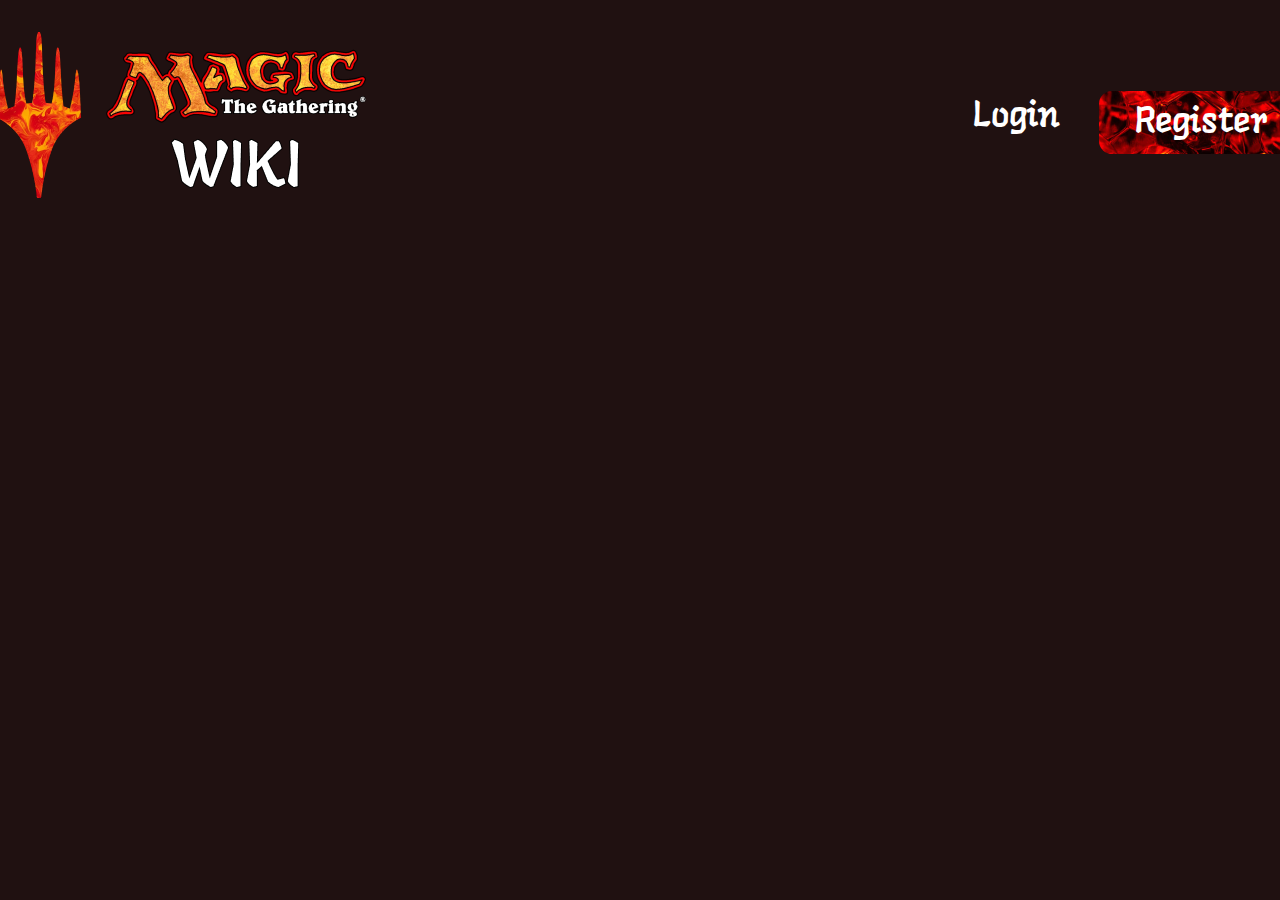
==== index.html @ 769f6041 "index updated with favicon" ====
<!DOCTYPE html>
<html lang="pt_BR">
<head>
    <meta charset="UTF-8">
    <meta http-equiv="X-UA-Compatible" content="IE=edge">
    <meta name="viewport" content="width=device-width, initial-scale=1.0">
    <link rel="stylesheet" href="./style/style.css">
    <link rel="preconnect" href="https://fonts.googleapis.com">
    <link rel="preconnect" href="https://fonts.gstatic.com" crossorigin>
    <link href="https://fonts.googleapis.com/css2?family=Langar&display=swap" rel="stylesheet">
    <link rel="shortcut icon" href="./img/magic-favicon-ico.ico" type="image/x-icon">
    <title>Magic the Wiki</title>
</head>
<body>
    <header class="header">
        <div class="logo">
            <a href="">
                <img src="./img/logo.png" alt="logo-magic-wiki">
            </a>
        </div>

        <div class="login">
            <a href="./pages/login.html"><p>Login</p></a>
            <button><a href="#"><p>Register</p></a></button>
        </div>
    </header>

    <main>

    </main>
    
    <script src="./js/app.js"></script>
</body>
</html>
---- style/style.css ----
:root{
    --crimson-red: #201111;
}

*{
    margin: 0;
    padding: 0;
    box-sizing: border-box;
}

body{
    background-color: var(--crimson-red);
}

header{
    display: flex;
    align-items: center;
    justify-content: center;
    gap: 1000px;
}

.logo{
    margin-left: 70px;
}

.login{
    margin-right: 97px;
    display: flex;
    gap: 40px;
}

.login button{
    height: 63px;
    width: 204px;
    background-image: url(../img/ruby-texture.png);
    border: none;
    border-radius: 13px;
    transition: 300ms;
}

.login button:hover{
    cursor: pointer;
    background-image: url(../img/fire-texture.png);
}

.login a{
    text-decoration: none;
    color: white;
    font-family: "Langar", system-ui;
    font-size: 36px;
}

@media (max-width: 1440px){
    header{
        display: flex;
        align-items: center;
        justify-content: center;
        gap: 550px;
    }
}
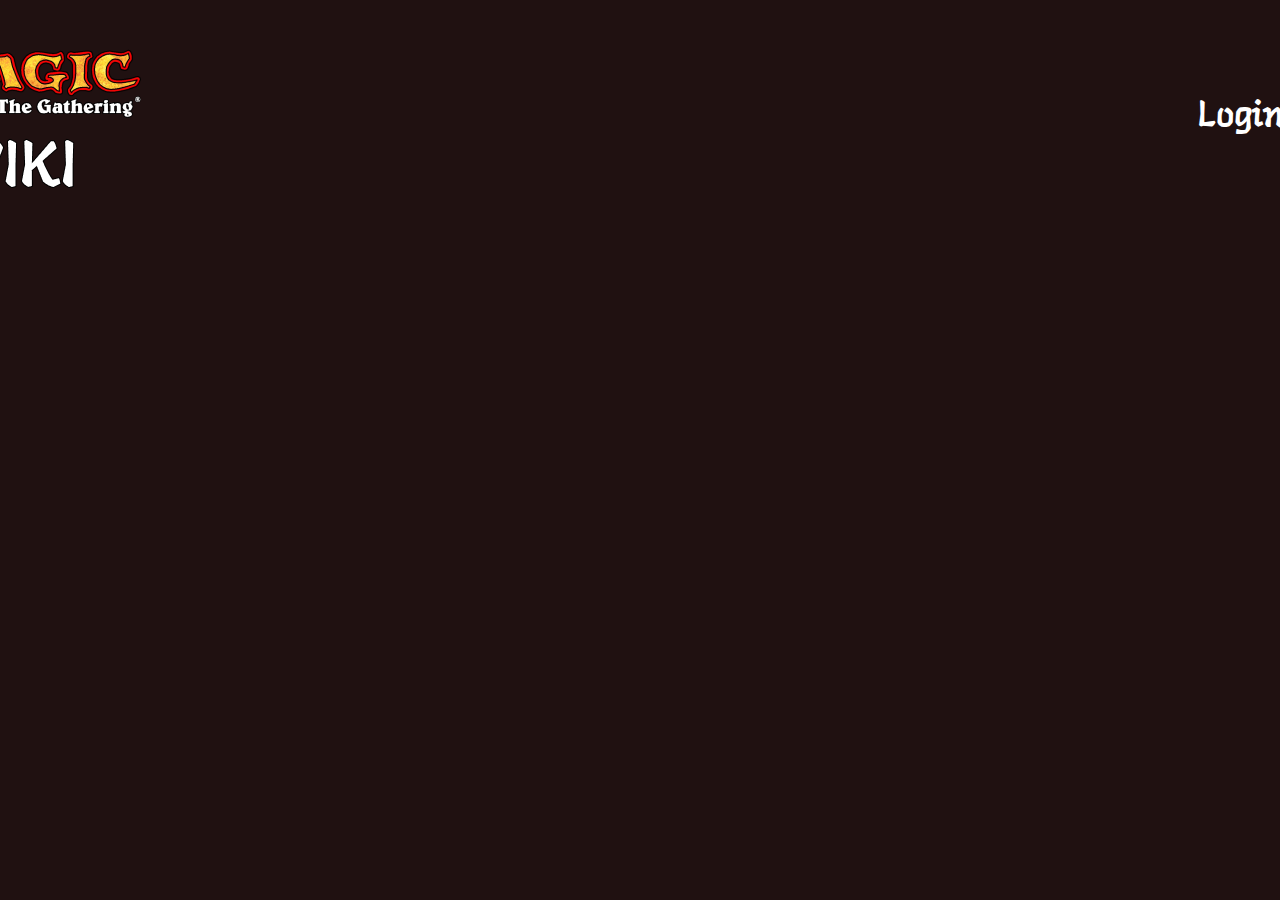
==== commit 1b31f8e6: "section for cards created in index" ====
--- a/index.html
+++ b/index.html
@@ -17,7 +17,7 @@
             <a href="">
                 <img src="./img/logo.png" alt="logo-magic-wiki">
             </a>
-        </div>
+        </div>  
 
         <div class="login">
             <a href="./pages/login.html"><p>Login</p></a>
@@ -26,7 +26,9 @@
     </header>
 
     <main>
+        <section id="card-show" class="card-show">
 
+        </section>
     </main>
     
     <script src="./js/app.js"></script>
--- a/style/style.css
+++ b/style/style.css
@@ -12,7 +12,7 @@
     background-color: var(--crimson-red);
 }
 
-header{
+.header{
     display: flex;
     align-items: center;
     justify-content: center;
@@ -35,12 +35,12 @@
     background-image: url(../img/ruby-texture.png);
     border: none;
     border-radius: 13px;
-    transition: 300ms;
+    transition: 2000ms;
 }
 
 .login button:hover{
     cursor: pointer;
-    background-image: url(../img/fire-texture.png);
+    background-image: url(../img/fire-texture-1.gif);
 }
 
 .login a{
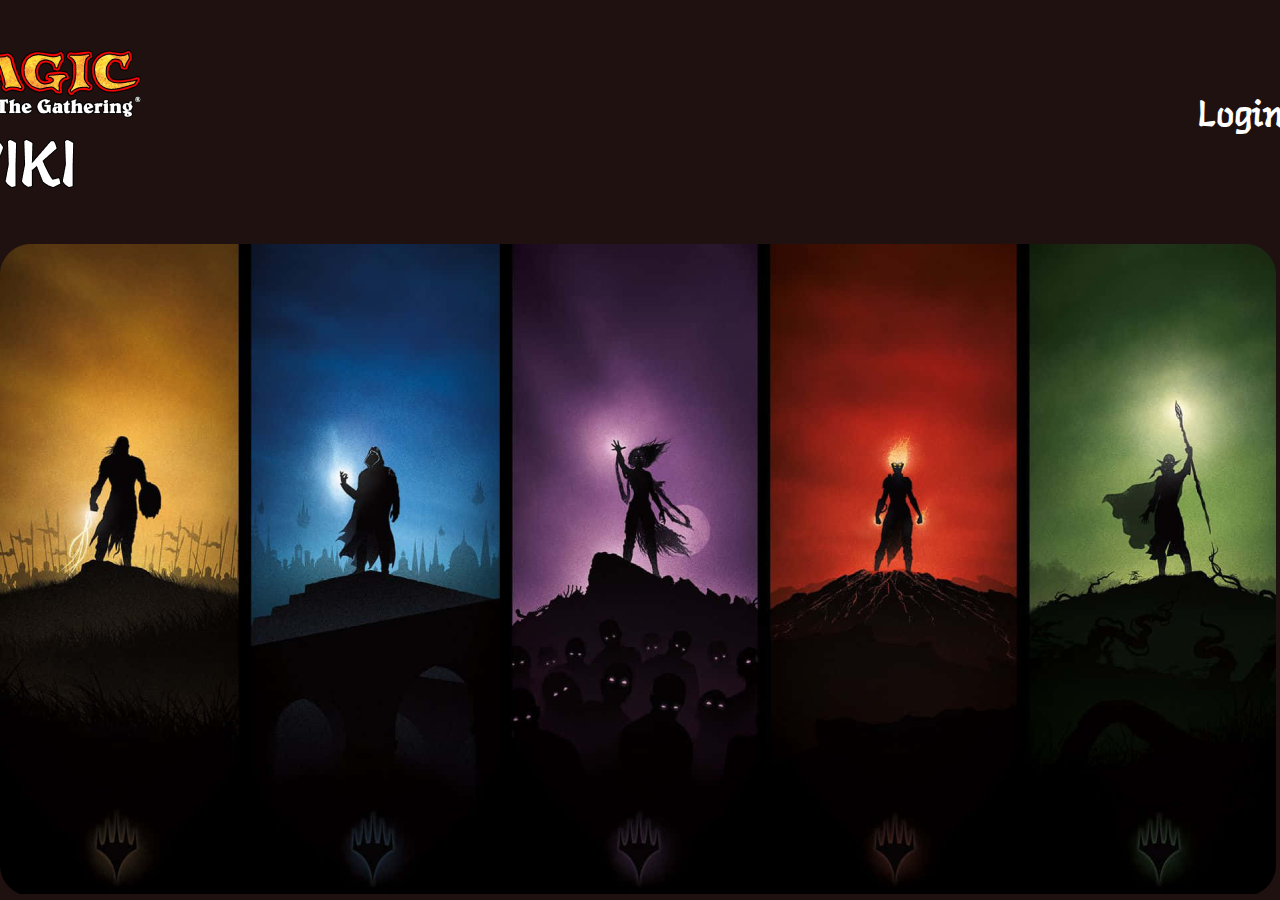
==== commit 1b2ac5a2: "updated" ====
--- a/index.html
+++ b/index.html
@@ -25,10 +25,12 @@
         </div>
     </header>
 
-    <main>
-        <section id="card-show" class="card-show">
+    <main class="main">
+        <div class="container">
+            <section id="cards-container" class="cards-container">
 
-        </section>
+            </section>
+        </div>
     </main>
     
     <script src="./js/app.js"></script>
--- a/style/style.css
+++ b/style/style.css
@@ -50,6 +50,19 @@
     font-size: 36px;
 }
 
+.main{
+    display: flex;
+    align-items: center;
+    justify-content: center;
+}
+
+.container{
+    background-image: url(../img/section.png);
+    height: 650px;
+    width: 1280px;
+    background-repeat: no-repeat;
+}
+
 @media (max-width: 1440px){
     header{
         display: flex;
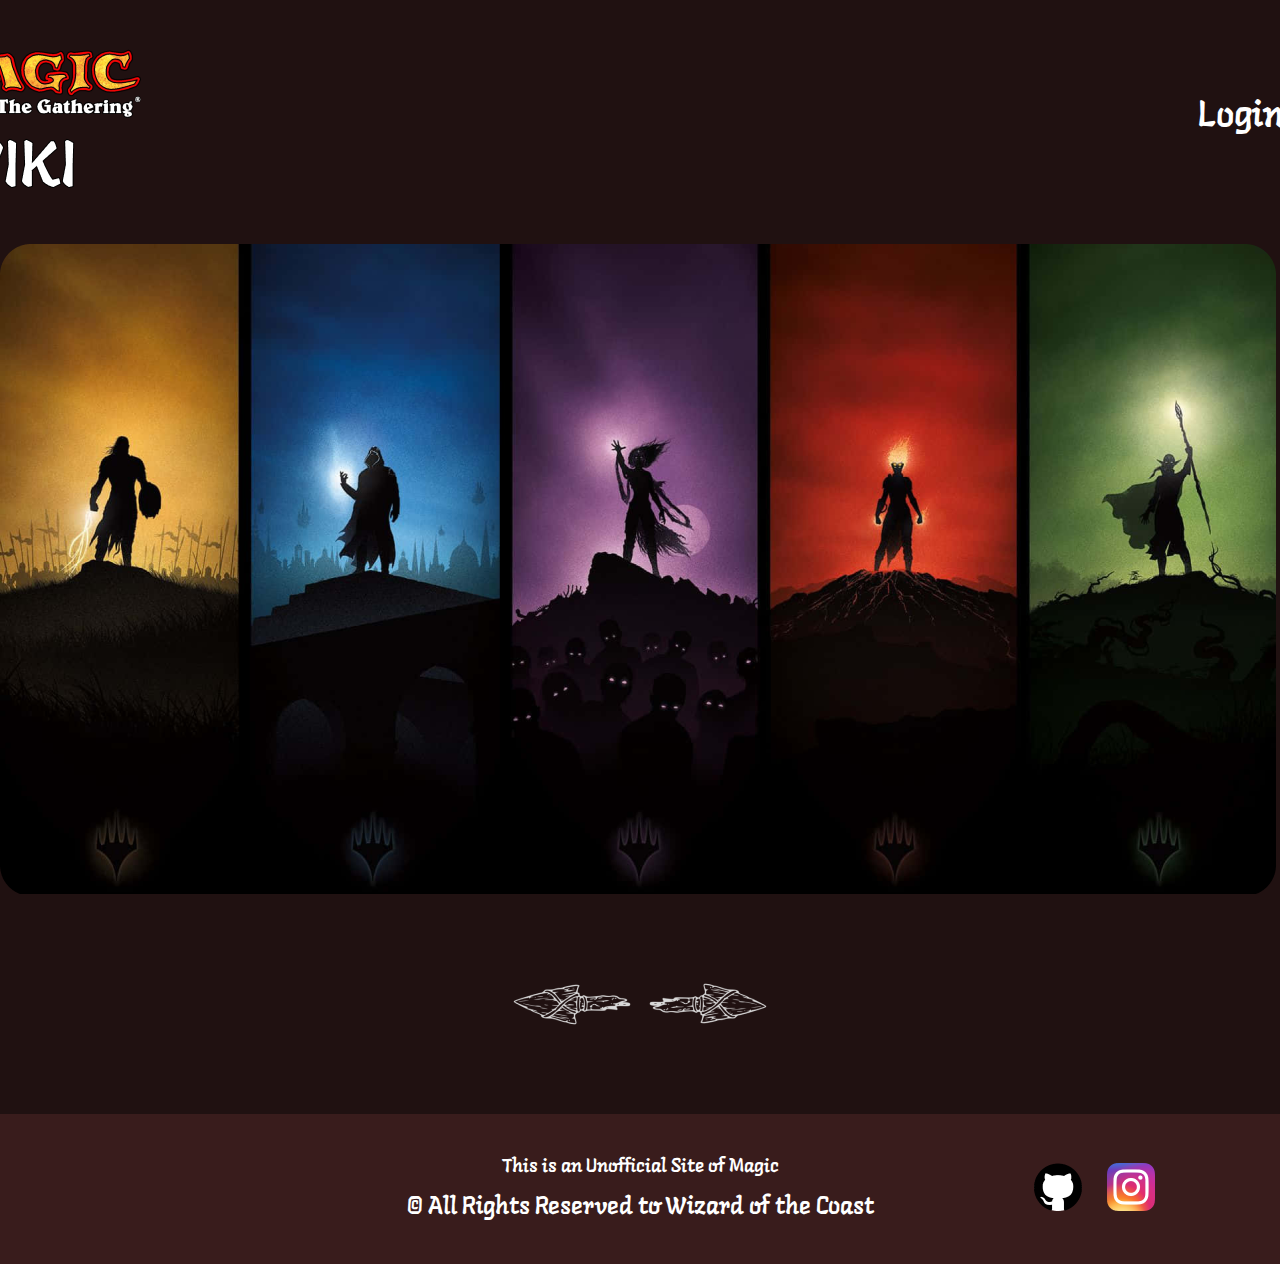
==== commit 43461496: "cursor and footer updated" ====
--- a/index.html
+++ b/index.html
@@ -31,8 +31,22 @@
 
             </section>
         </div>
+
+        <span class="arrows-change">
+            <img src="./img/left-arrow.png" alt="" id="previous-page">
+            <div class="page-count" id="page-count"></div>
+            <img src="./img/right-arrow.png" alt="" id="next-page">
+        </span>
     </main>
     
+    <footer class="footer">
+            <h3>This is an Unofficial Site of Magic</h3>
+            <h2>&copy; All Rights Reserved to Wizard of the Coast</h2>
+            <div class="social-media">
+                <a href="https://github.com/PedroLucaV"><img src="./img/github-logo.png" alt="""></a>
+                <a href="https://instagram.com"><img src="./img/instagram-logo.png" alt="""></a>
+            </div>
+    </footer>
     <script src="./js/app.js"></script>
 </body>
 </html>--- a/style/style.css
+++ b/style/style.css
@@ -1,8 +1,10 @@
 :root{
     --crimson-red: #201111;
+    --light-crimson-red: #391C1C;
 }
 
 *{
+    cursor: url('../img/mouse-normal.png'), auto;
     margin: 0;
     padding: 0;
     box-sizing: border-box;
@@ -50,10 +52,28 @@
     font-size: 36px;
 }
 
+.login p:hover{
+    cursor: url('../img/mouse-point.png'), auto;
+}
+
+.login button:hover{
+    cursor: url('../img/mouse-point.png'), auto;
+}
+
 .main{
     display: flex;
     align-items: center;
     justify-content: center;
+    flex-direction: column;
+}
+
+.main .arrows-change{
+    margin: 80px;
+    display: flex;
+}
+
+.main .arrows-change img{
+    cursor: pointer;
 }
 
 .container{
@@ -63,6 +83,38 @@
     background-repeat: no-repeat;
 }
 
+.footer{
+    display: flex;
+    height: 150px;
+    background-color: var(--light-crimson-red);
+    align-items: center;
+    justify-content: center;
+    flex-direction: column;
+    color: white;
+    gap: 10px;
+}
+
+.social-media{
+    position: absolute;
+    align-self: flex-end;
+    margin-right: 125px;
+    display: flex;
+    gap: 25px;
+}
+
+.footer h2{
+    font-family: "Langar", system-ui;
+    text-align: center;
+    font-weight: 100;
+}
+
+.footer h3{
+    font-family: "Langar", system-ui;
+    text-align: center;
+    font-weight: 100;
+}
+
+
 @media (max-width: 1440px){
     header{
         display: flex;
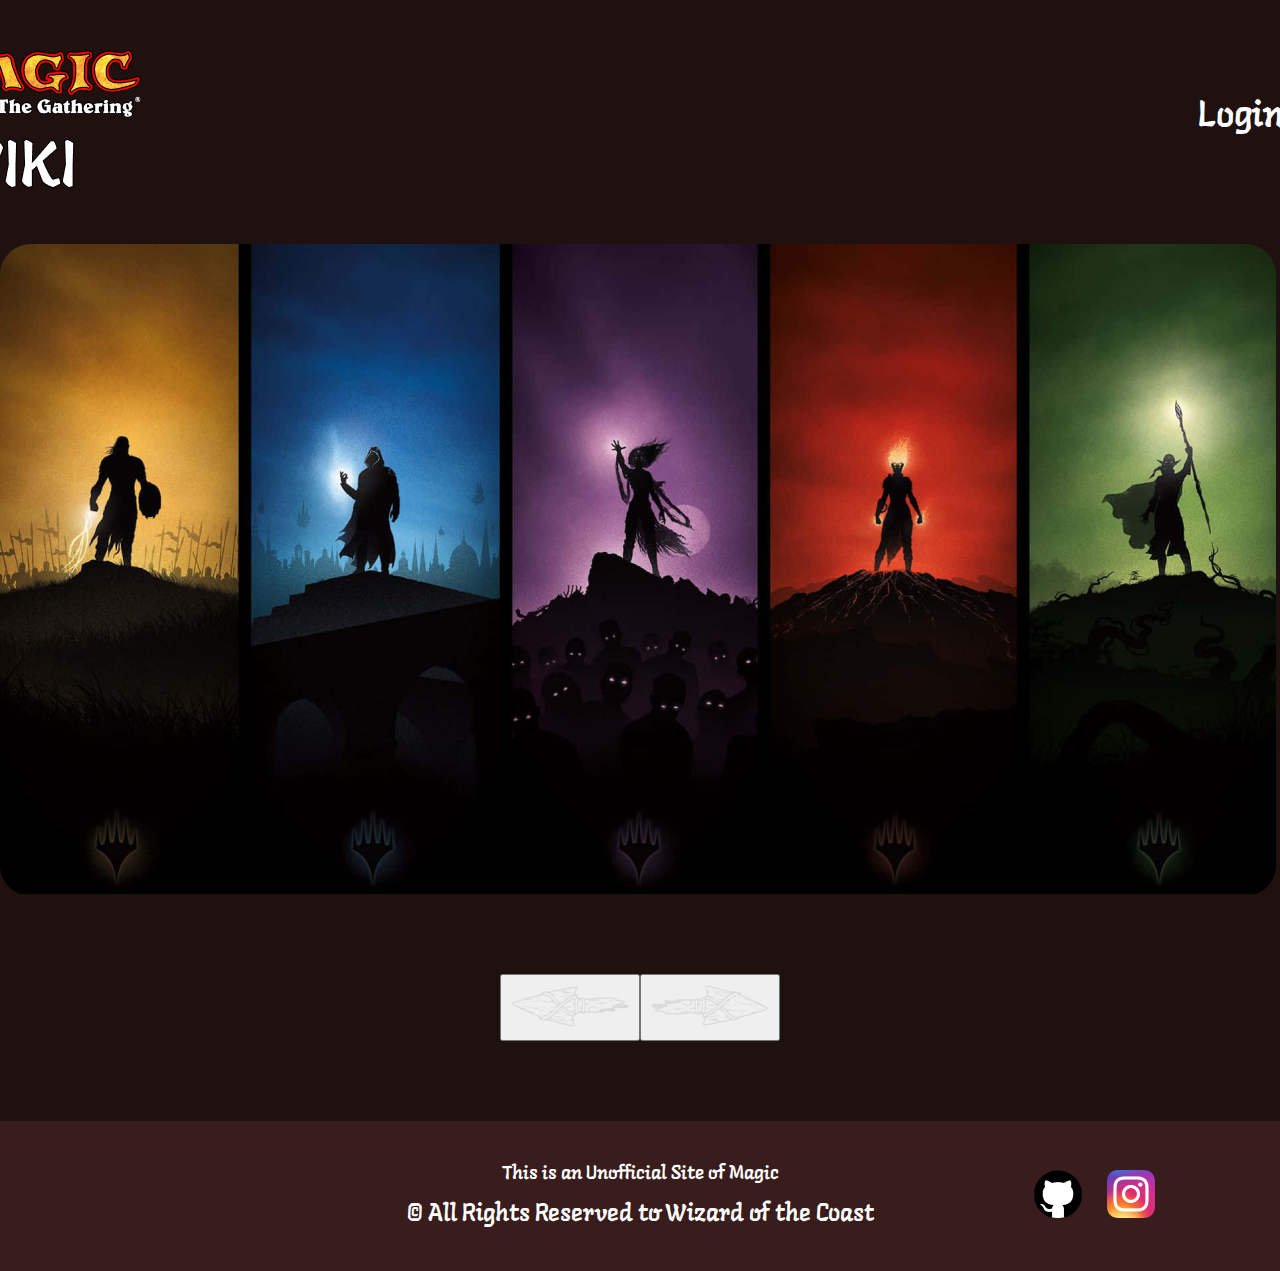
==== commit 4d5af3cd: "pushed" ====
--- a/index.html
+++ b/index.html
@@ -8,6 +8,7 @@
     <link rel="preconnect" href="https://fonts.googleapis.com">
     <link rel="preconnect" href="https://fonts.gstatic.com" crossorigin>
     <link href="https://fonts.googleapis.com/css2?family=Langar&display=swap" rel="stylesheet">
+    <link rel="stylesheet" href="./style/card-container.css">
     <link rel="shortcut icon" href="./img/magic-favicon-ico.ico" type="image/x-icon">
     <title>Magic the Wiki</title>
 </head>
@@ -27,15 +28,15 @@
 
     <main class="main">
         <div class="container">
-            <section id="cards-container" class="cards-container">
+            <span id="cards-container" class="cards-container">
 
-            </section>
+            </span>
         </div>
 
         <span class="arrows-change">
-            <img src="./img/left-arrow.png" alt="" id="previous-page">
+            <button id="previous-page"><img src="./img/left-arrow.png" alt=""></button>
             <div class="page-count" id="page-count"></div>
-            <img src="./img/right-arrow.png" alt="" id="next-page">
+            <button id="next-page"><img src="./img/right-arrow.png" alt=""></button>
         </span>
     </main>
     
--- a/style/style.css
+++ b/style/style.css
@@ -1,37 +1,37 @@
-:root{
+:root {
     --crimson-red: #201111;
     --light-crimson-red: #391C1C;
 }
 
-*{
+* {
     cursor: url('../img/mouse-normal.png'), auto;
     margin: 0;
     padding: 0;
     box-sizing: border-box;
 }
 
-body{
+body {
     background-color: var(--crimson-red);
 }
 
-.header{
+.header {
     display: flex;
     align-items: center;
     justify-content: center;
     gap: 1000px;
 }
 
-.logo{
+.logo {
     margin-left: 70px;
 }
 
-.login{
+.login {
     margin-right: 97px;
     display: flex;
     gap: 40px;
 }
 
-.login button{
+.login button {
     height: 63px;
     width: 204px;
     background-image: url(../img/ruby-texture.png);
@@ -40,50 +40,50 @@
     transition: 2000ms;
 }
 
-.login button:hover{
+.login button:hover {
     cursor: pointer;
     background-image: url(../img/fire-texture-1.gif);
 }
 
-.login a{
+.login a {
     text-decoration: none;
     color: white;
     font-family: "Langar", system-ui;
     font-size: 36px;
 }
 
-.login p:hover{
+.login p:hover {
     cursor: url('../img/mouse-point.png'), auto;
 }
 
-.login button:hover{
+.login button:hover {
     cursor: url('../img/mouse-point.png'), auto;
 }
 
-.main{
+.main {
     display: flex;
     align-items: center;
     justify-content: center;
     flex-direction: column;
 }
 
-.main .arrows-change{
+.main .arrows-change {
     margin: 80px;
     display: flex;
 }
 
-.main .arrows-change img{
-    cursor: pointer;
+.main .arrows-change img {
+    cursor: url('../img/mouse-point.png'),pointer;
 }
 
-.container{
+.container {
     background-image: url(../img/section.png);
     height: 650px;
     width: 1280px;
     background-repeat: no-repeat;
 }
 
-.footer{
+.footer {
     display: flex;
     height: 150px;
     background-color: var(--light-crimson-red);
@@ -102,21 +102,77 @@
     gap: 25px;
 }
 
-.footer h2{
+.social-media img{
+    cursor: url('../img/mouse-point.png'),pointer;
+}
+
+.footer h2 {
     font-family: "Langar", system-ui;
     text-align: center;
     font-weight: 100;
 }
 
-.footer h3{
+.footer h3 {
     font-family: "Langar", system-ui;
     text-align: center;
     font-weight: 100;
 }
 
+/* The flip card container - set the width and height to whatever you want. We have added the border property to demonstrate that the flip itself goes out of the box on hover (remove perspective if you don't want the 3D effect */
+.flip-card {
+    background-color: transparent;
+    width: 223px;
+    height: 310px;
+    perspective: 1000px;
+    /* Remove this if you don't want the 3D effect */
+}
 
-@media (max-width: 1440px){
-    header{
+/* This container is needed to position the front and back side */
+.flip-card-inner {
+    position: relative;
+    width: 100%;
+    height: 100%;
+    text-align: center;
+    transition: transform 0.8s;
+    transform-style: preserve-3d;
+}
+
+/* Do an horizontal flip when you move the mouse over the flip box container */
+.flip-card:hover .flip-card-inner {
+    transform: rotateY(180deg);
+}
+
+/* Position the front and back side */
+.flip-card-front,
+.flip-card-back {
+    position: absolute;
+    width: 100%;
+    height: 100%;
+    -webkit-backface-visibility: hidden;
+    /* Safari */
+    backface-visibility: hidden;
+}
+
+/* Style the front side (fallback if image is missing) */
+.flip-card-front {
+    background-color: #bbb;
+    color: black;
+}
+
+/* Style the back side */
+.flip-card-back {
+    background-color: dodgerblue;
+    color: white;
+    transform: rotateY(180deg);
+}
+
+.img-card {
+    width: 223px;
+    height: 310px;
+}
+
+@media (max-width: 1440px) {
+    header {
         display: flex;
         align-items: center;
         justify-content: center;
--- a/style/card-container.css
+++ b/style/card-container.css
@@ -0,0 +1,6 @@
+.cards-container{
+    display: flex;
+    align-items: center;
+    gap: 1rem;
+    padding: 1rem 0;
+}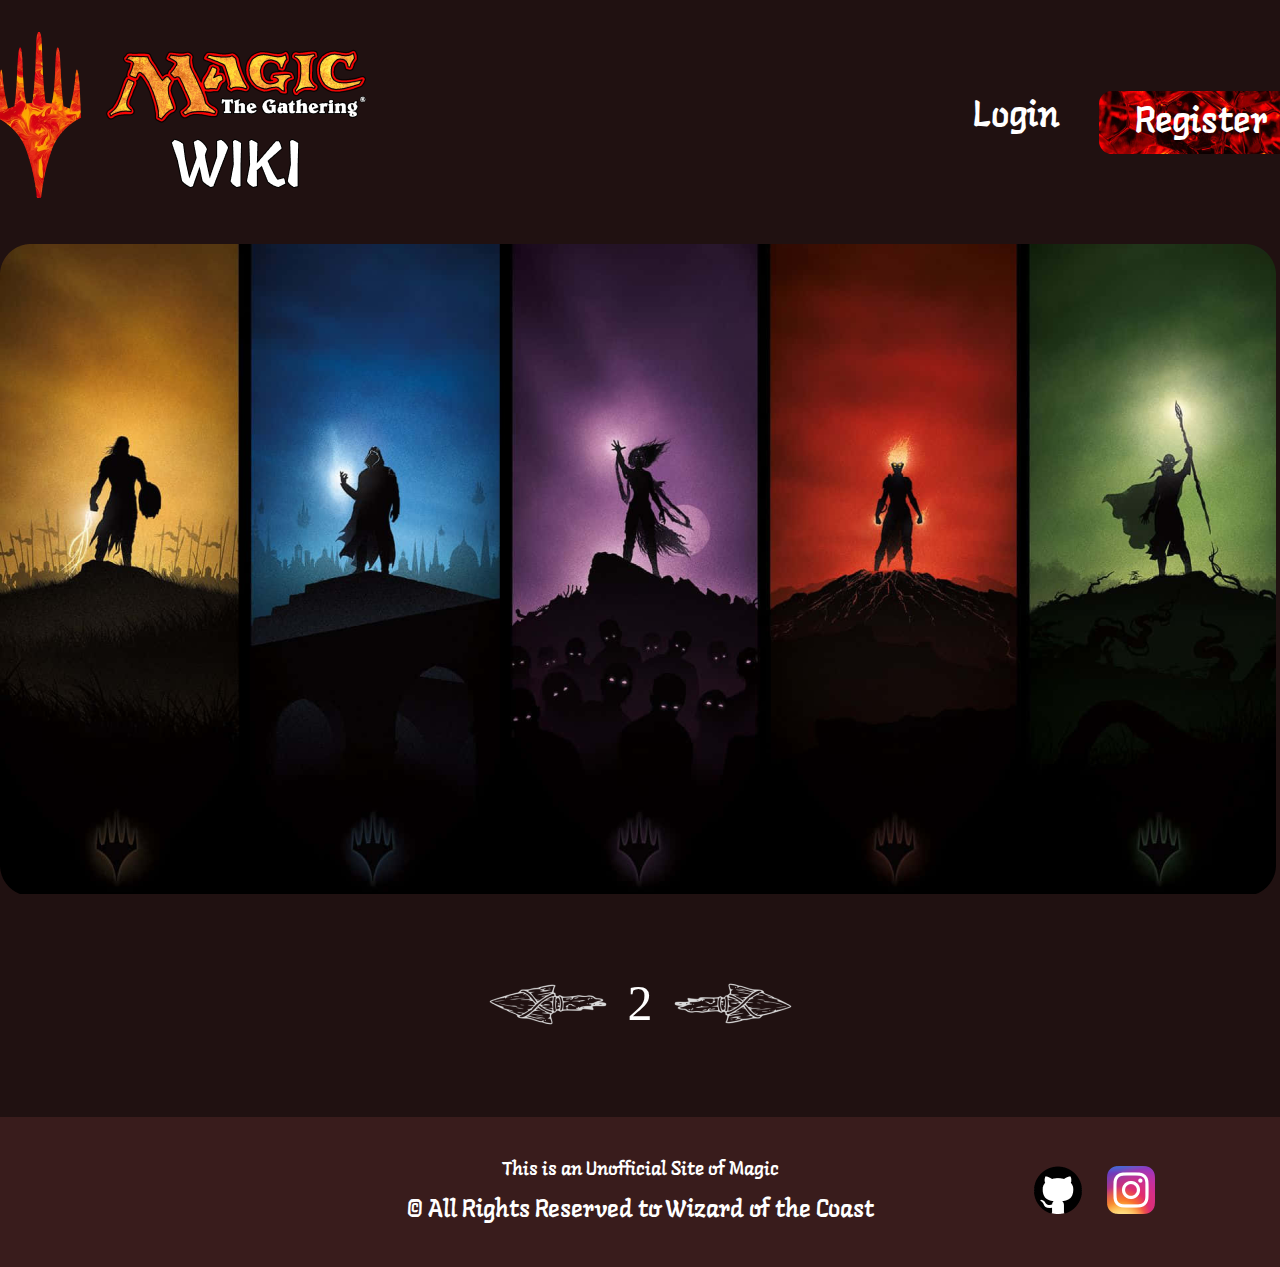
==== commit 7dcdbf66: "updated login page, style of main page of cards" ====
--- a/index.html
+++ b/index.html
@@ -34,9 +34,9 @@
         </div>
 
         <span class="arrows-change">
-            <button id="previous-page"><img src="./img/left-arrow.png" alt=""></button>
+            <button id="previous-page" onclick="prevPage(start, end)"><img src="./img/left-arrow.png" alt=""></button>
             <div class="page-count" id="page-count"></div>
-            <button id="next-page"><img src="./img/right-arrow.png" alt=""></button>
+            <button id="next-page" onclick="nextPage(start, end)"><img src="./img/right-arrow.png" alt=""></button>
         </span>
     </main>
     
@@ -45,7 +45,7 @@
             <h2>&copy; All Rights Reserved to Wizard of the Coast</h2>
             <div class="social-media">
                 <a href="https://github.com/PedroLucaV"><img src="./img/github-logo.png" alt="""></a>
-                <a href="https://instagram.com"><img src="./img/instagram-logo.png" alt="""></a>
+                <a href="https://www.instagram.com/pl_allwisdom/"><img src="./img/instagram-logo.png" alt="""></a>
             </div>
     </footer>
     <script src="./js/app.js"></script>
--- a/style/style.css
+++ b/style/style.css
@@ -14,12 +14,7 @@
     background-color: var(--crimson-red);
 }
 
-.header {
-    display: flex;
-    align-items: center;
-    justify-content: center;
-    gap: 1000px;
-}
+
 
 .logo {
     margin-left: 70px;
@@ -84,6 +79,7 @@
 }
 
 .footer {
+    cursor: url('../img/mouse-normal.png'), auto;
     display: flex;
     height: 150px;
     background-color: var(--light-crimson-red);
@@ -171,6 +167,17 @@
     height: 310px;
 }
 
+.page-count{
+    color: white;
+    font-size: 50px;
+    margin: 0 12px;
+}
+
+.arrows-change button{
+    border: none;
+    background-color: transparent;
+}
+
 @media (max-width: 1440px) {
     header {
         display: flex;
--- a/style/card-container.css
+++ b/style/card-container.css
@@ -1,6 +1,13 @@
+.container{
+    display: flex;
+}
+
 .cards-container{
     display: flex;
     align-items: center;
     gap: 1rem;
     padding: 1rem 0;
+    flex-wrap: wrap;
+    justify-content: center;
+    align-content: center;
 }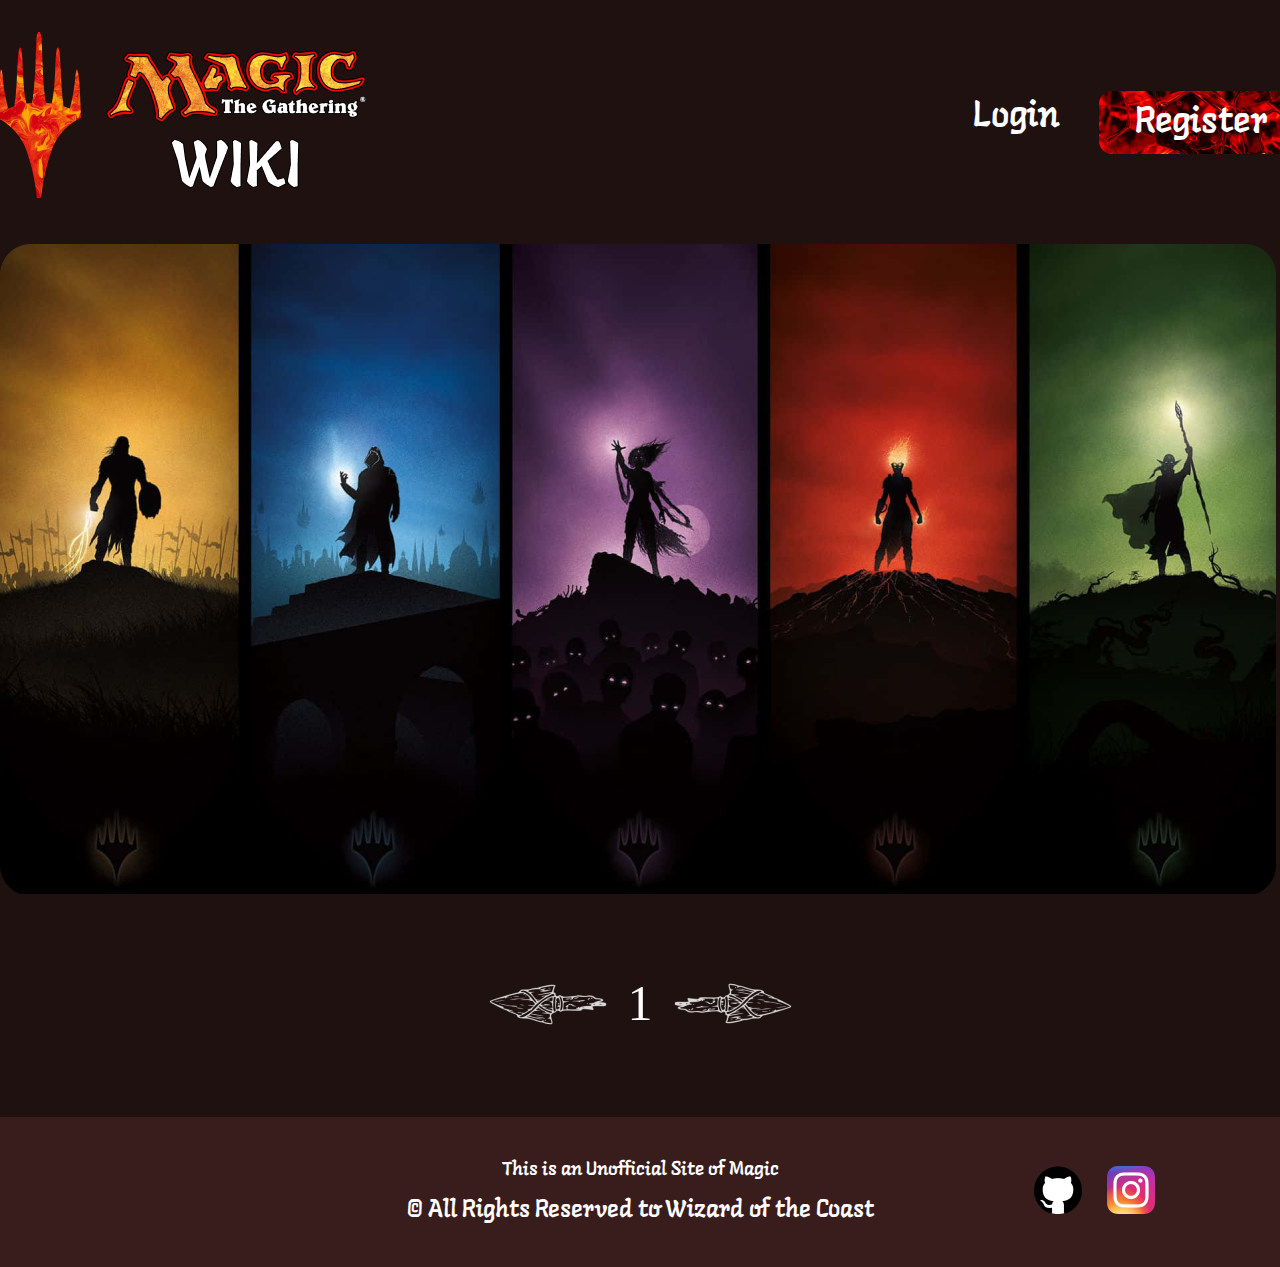
==== commit 2b957222: "register and login finished the js code, but remains the css" ====
--- a/index.html
+++ b/index.html
@@ -22,7 +22,7 @@
 
         <div class="login">
             <a href="./pages/login.html"><p>Login</p></a>
-            <button><a href="#"><p>Register</p></a></button>
+            <button><a href="./pages/register.html"><p>Register</p></a></button>
         </div>
     </header>
 
